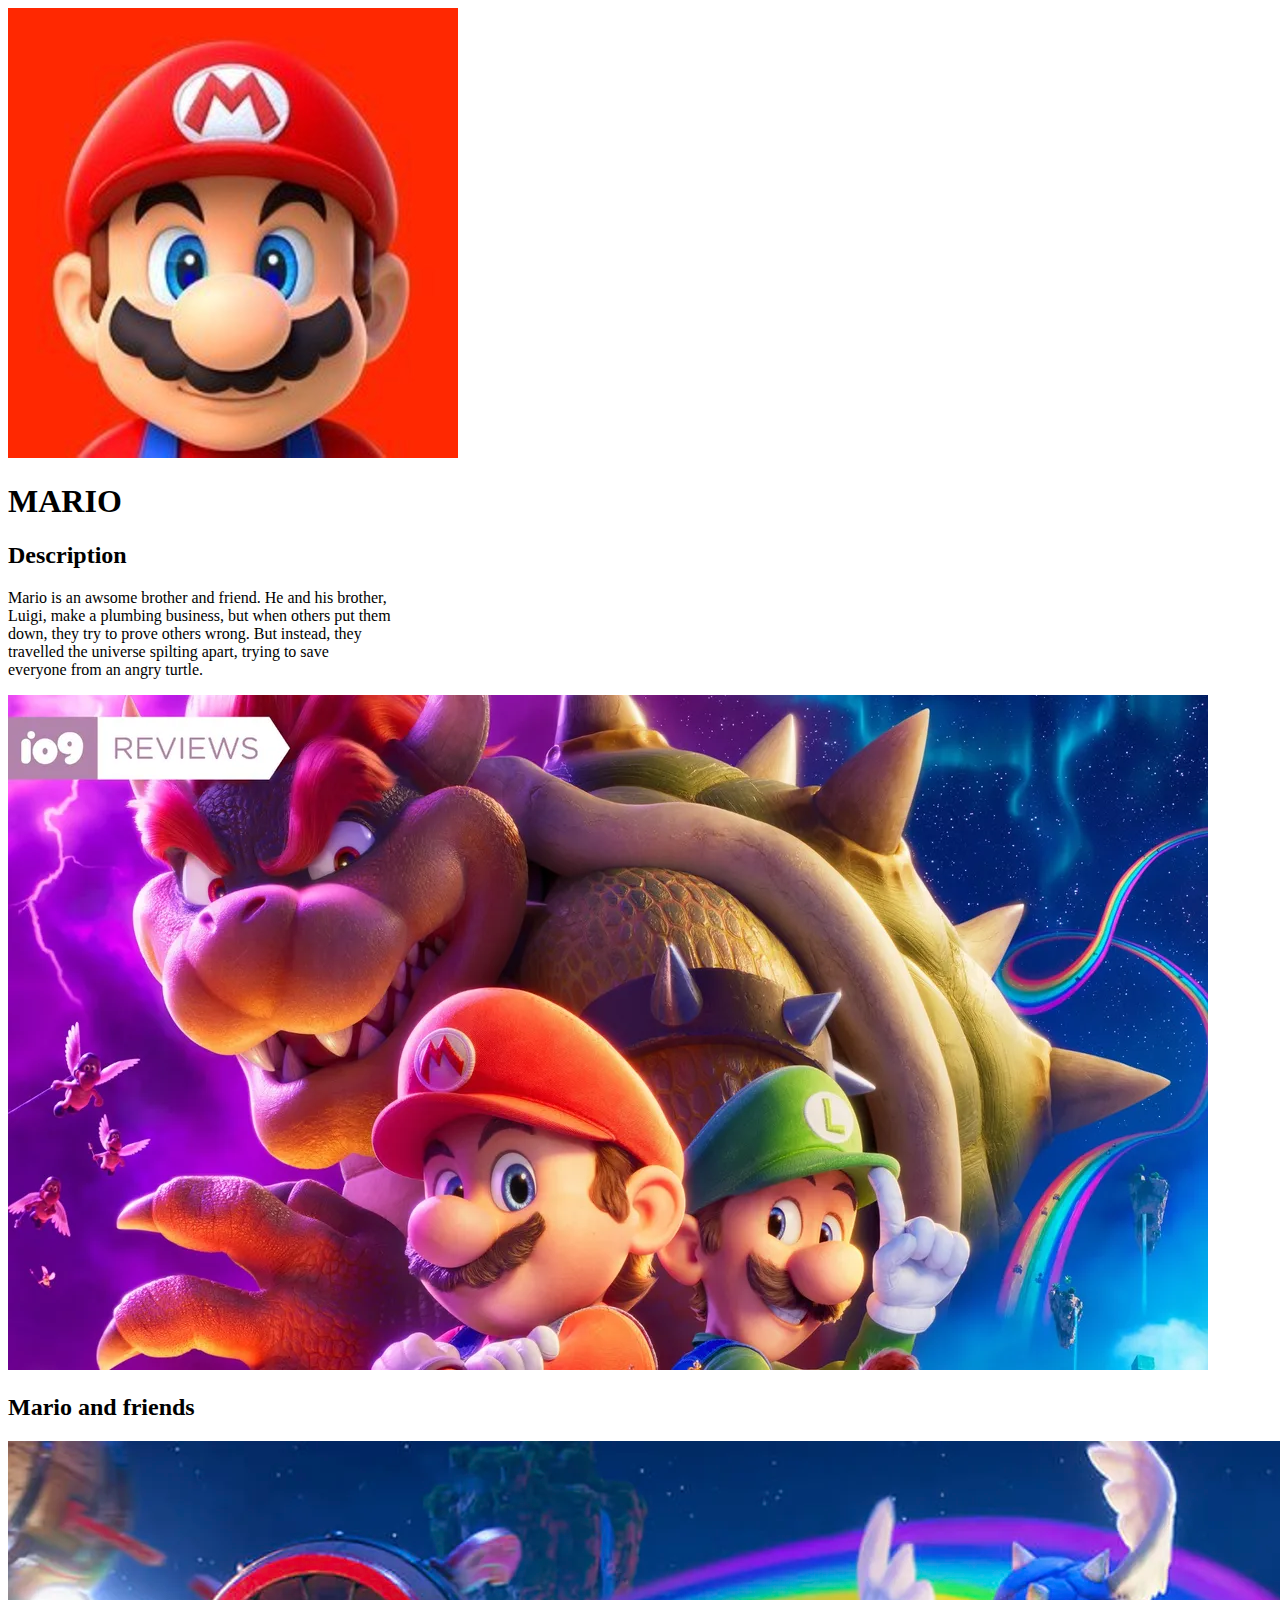
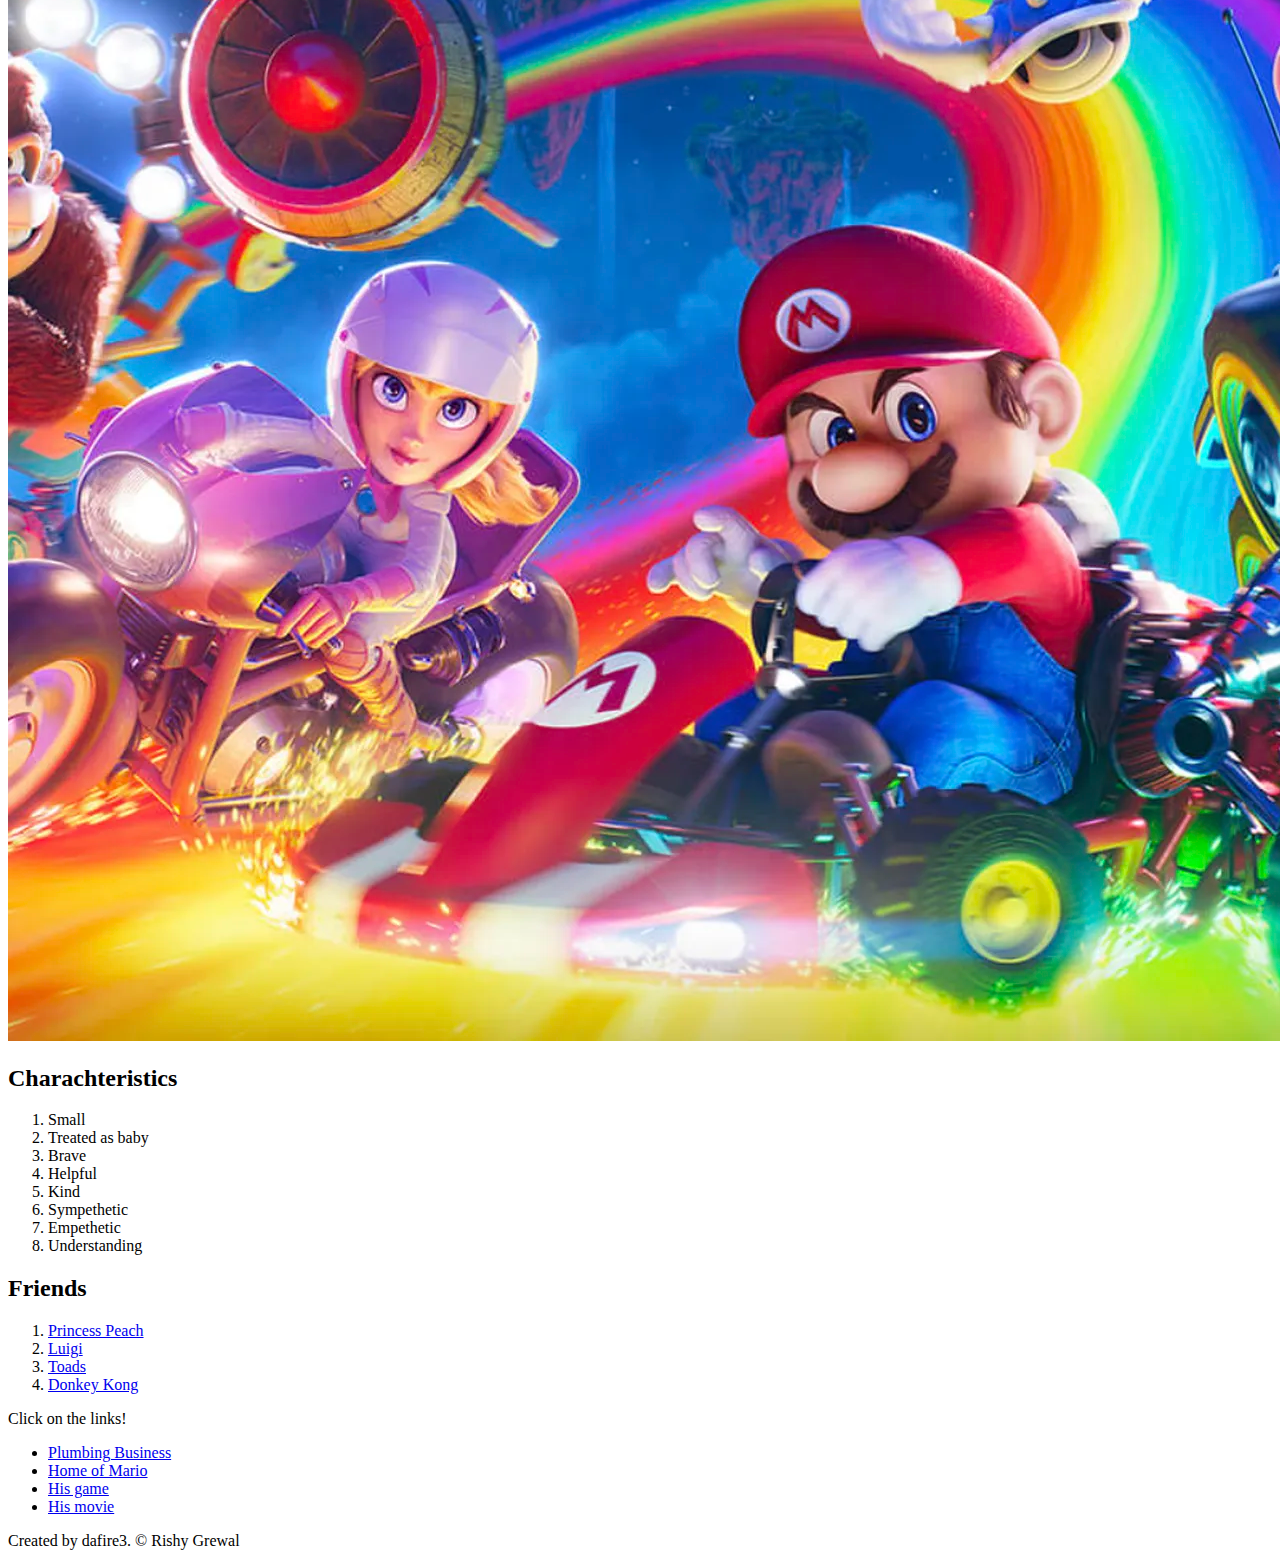
==== index.html @ 8bf867bc "Added our charicters index.html and images" ====
<!DOCTYPE html>
<!DOCTYPE html>
<html>
<head>
	<title>Mario</title>
	<link rel="icon" href="img/mario.jpeg">
</head>
<body>
	<!-- header element -->
	<header>
		<img src="img/mario.jpeg">
		<h1><b>MARIO</b></h1>
	</header>

	<main>
		<h2>Description</h2>
           <p>Mario is an awsome brother and friend. He and his brother,<br> Luigi, make a plumbing business, but when others put them<br> down, they try to prove others wrong. But instead, they <br>travelled the universe spilting apart, trying to save <br>everyone from an angry turtle.</p>
		<img src="img/sa.jpeg">
		<h2>Mario and friends</h2>
		<img src="img/x.jpeg">
		<h2>Charachteristics</h2>
		<ol>
			<li>Small</li>
			<li>Treated as baby</li>
			<li>Brave</li>
			<li>Helpful</li>
			<li>Kind</li>
			<li>Sympethetic</li>
			<li>Empethetic</li>
			<li>Understanding</li>
		</ol>
		<h2>Friends</h2>
	  	<ol>
	  		<li><a href="https://en.wikipedia.org/wiki/Princess_Peach" target="_blank" title="Princess Peach">Princess Peach</a></li>	
	  		<li><a href="https://en.wikipedia.org/wiki/Luigi" target="_blank" title="Luigi">Luigi</a></li> 
	  		<li><a href="https://en.wikipedia.org/wiki/Toad_(Nintendo)" target="_blank" title="Toads">Toads</a></li>
	  		<li><a href="https://en.wikipedia.org/wiki/Donkey_Kong" target="_blank" title="Donkey Kong"> Donkey Kong</a></li>
		</ol>
		<p>Click on the links!</p>
		<ul>
			<li><a href="https://www.smbplumbing.com.au/" target="_blank" title="Let's Plumb">Plumbing Business</a><br></li>
			<li><a href="https://mario.nintendo.com/" target="_blank" title="Let's a go">Home of Mario</a><br></li>
			<li><a href="https://supermario-game.com/" target="_blank" title="Very a Fun">His game</a><br></li>
			<li><a href="https://www.thesupermariobros.movie/" target="_blank" title="FUNNY"> His movie</a><br></li>
		</ul>
	</main>

	<footer>
		<p>Created by dafire3. &copy; Rishy Grewal</p>
	</footer>

</body>
</html>
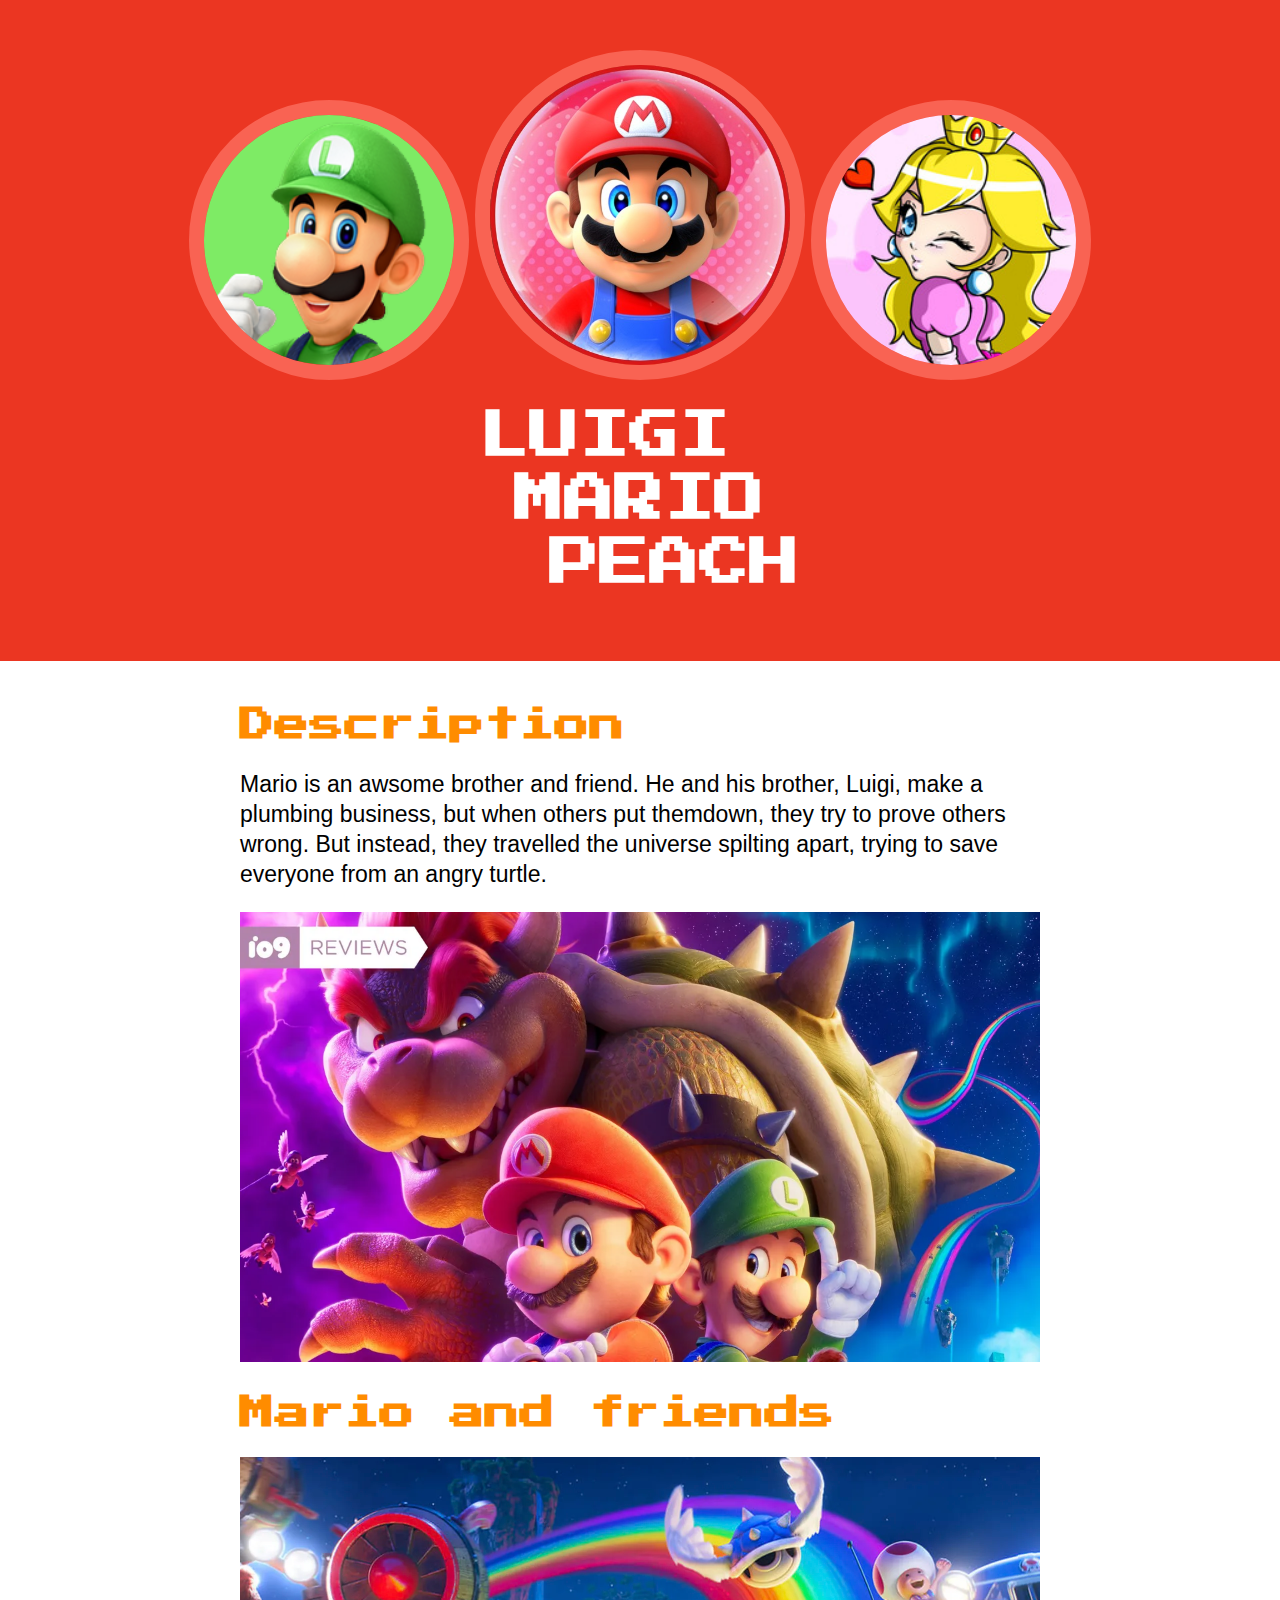
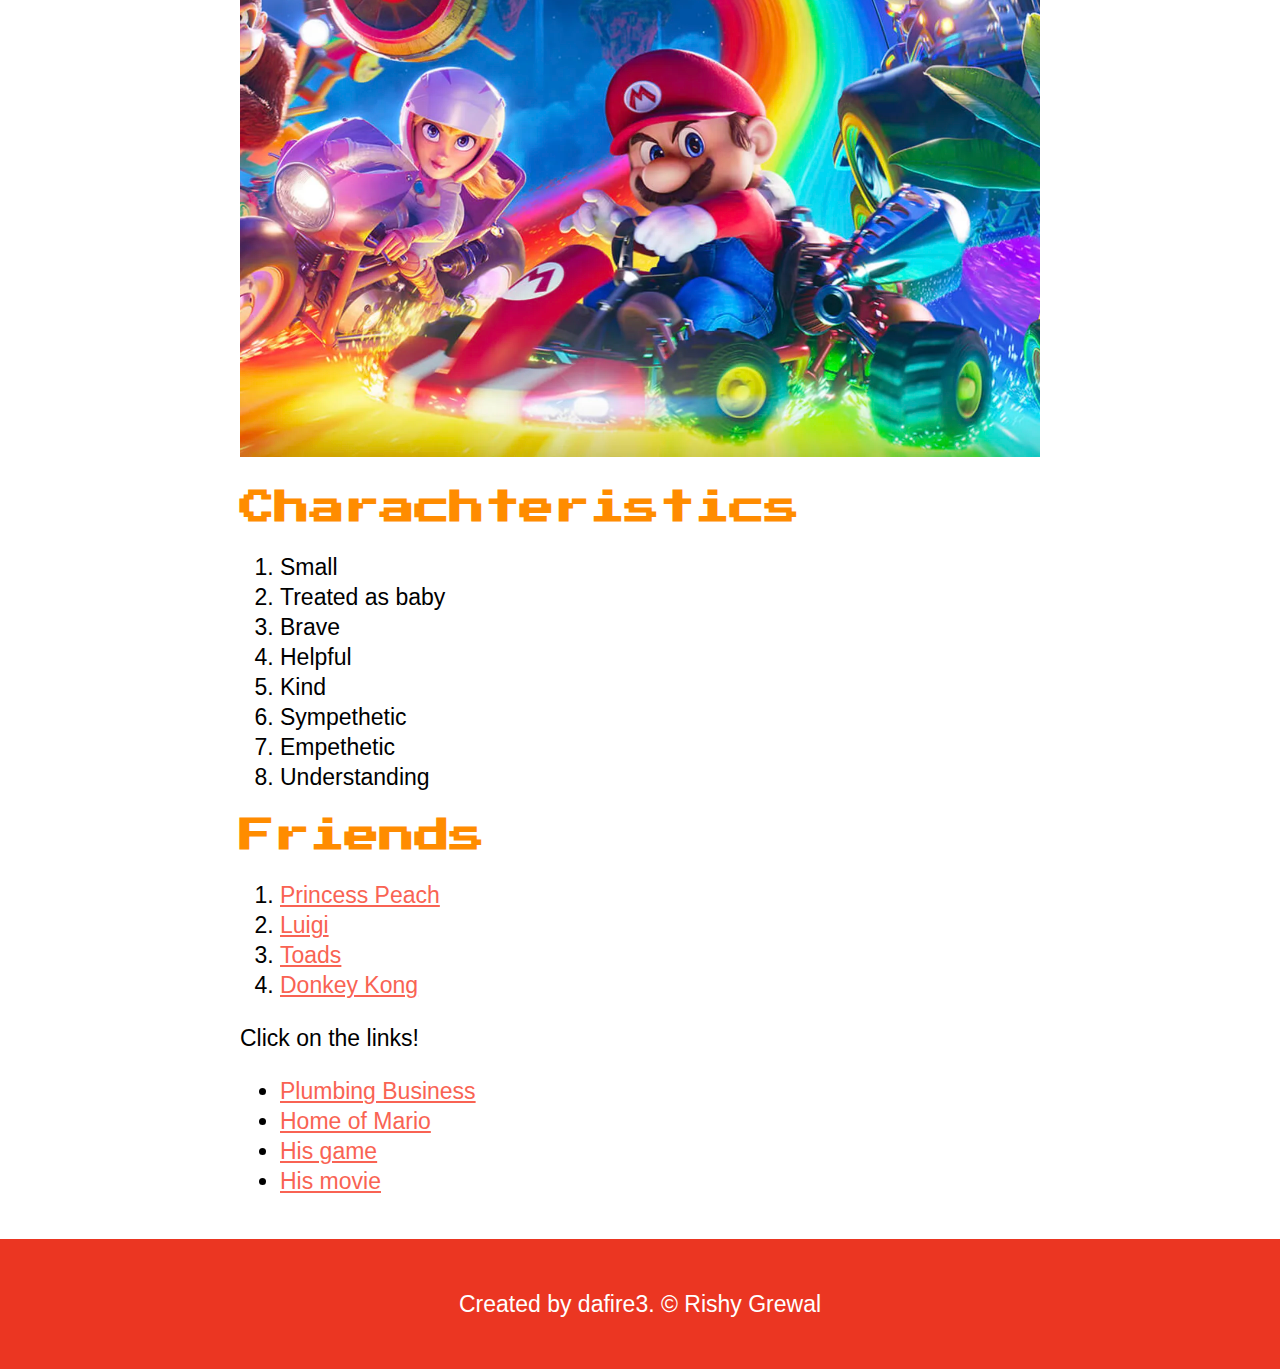
==== commit 719cf459: "made css for code added images" ====
--- a/index.html
+++ b/index.html
@@ -4,17 +4,25 @@
 <head>
 	<title>Mario</title>
 	<link rel="icon" href="img/mario.jpeg">
+	<link href='https://fonts.googleapis.com/css?family=Press+Start+2P&display=swap' rel='stylesheet'>
+	<link rel="stylesheet" type="text/css" href="css/hero.css">
 </head>
 <body>
 	<!-- header element -->
 	<header>
-		<img src="img/mario.jpeg">
-		<h1><b>MARIO</b></h1>
+		<img src="img/lu.jpeg" class="img_l">
+		<img src="img/mario3.jpeg">
+		<img src="img/pe.jpeg" class="img_p">	
+		<div class="text">
+			<h1 class="l"><b>LUIGI</b></h1>
+			<h1><b>MARIO</b></h1>
+			<h1 class="p"><b>PEACH</b></h1>
+		</div>
 	</header>
 
 	<main>
 		<h2>Description</h2>
-           <p>Mario is an awsome brother and friend. He and his brother,<br> Luigi, make a plumbing business, but when others put them<br> down, they try to prove others wrong. But instead, they <br>travelled the universe spilting apart, trying to save <br>everyone from an angry turtle.</p>
+           <p>Mario is an awsome brother and friend. He and his brother, Luigi, make a plumbing business, but when others put themdown, they try to prove others wrong. But instead, they travelled the universe spilting apart, trying to save everyone from an angry turtle.</p>
 		<img src="img/sa.jpeg">
 		<h2>Mario and friends</h2>
 		<img src="img/x.jpeg">
--- a/css/hero.css
+++ b/css/hero.css
@@ -0,0 +1,87 @@
+body{
+	font-family: Helvetica, Arial, sans-serif;
+	margin: 0;
+	font-size: 23px;
+	line-height: 30px;
+
+}
+
+header{
+	background-color:#EB3622 ;
+	text-align: center;
+	padding-top: 50px;
+	padding-bottom: 50px;
+}
+
+
+.text .l{
+	text-align: left;
+	padding-left: 480px;
+}
+
+.text .p{
+	text-align: right;
+	background-position-y:600px;
+	padding-right: 480px;
+}
+
+.img_l{
+	width: 250px;
+	height: 250px;
+}
+
+.img_p{
+	width: 250px;
+	height: 250px;
+}
+
+h1, h2{
+	font-family: 'Press Start 2P', cursive;
+}
+header h1{
+	color: white;
+	font-size: 50px;
+}
+
+
+header img{
+	border-radius: 170px;
+	width: 300px;inset-block-end: ;
+	border:15px solid #F96353;
+}
+
+main{
+	max-width: 800px;
+	margin:0 auto;
+	padding:20px;
+}
+main img{
+	max-width: 100%;
+}
+
+h2{
+	font-size: 35px;
+	color: darkorange;
+}
+a{
+	color:#F96353;
+}
+a:hover{
+	background-color:indianred;
+
+}
+
+
+footer{
+	background-color: #EB3622;
+	text-align: center;
+	color:white;
+	padding: 50px;
+}
+
+footer p{
+	margin: 0;
+}
+
+
+
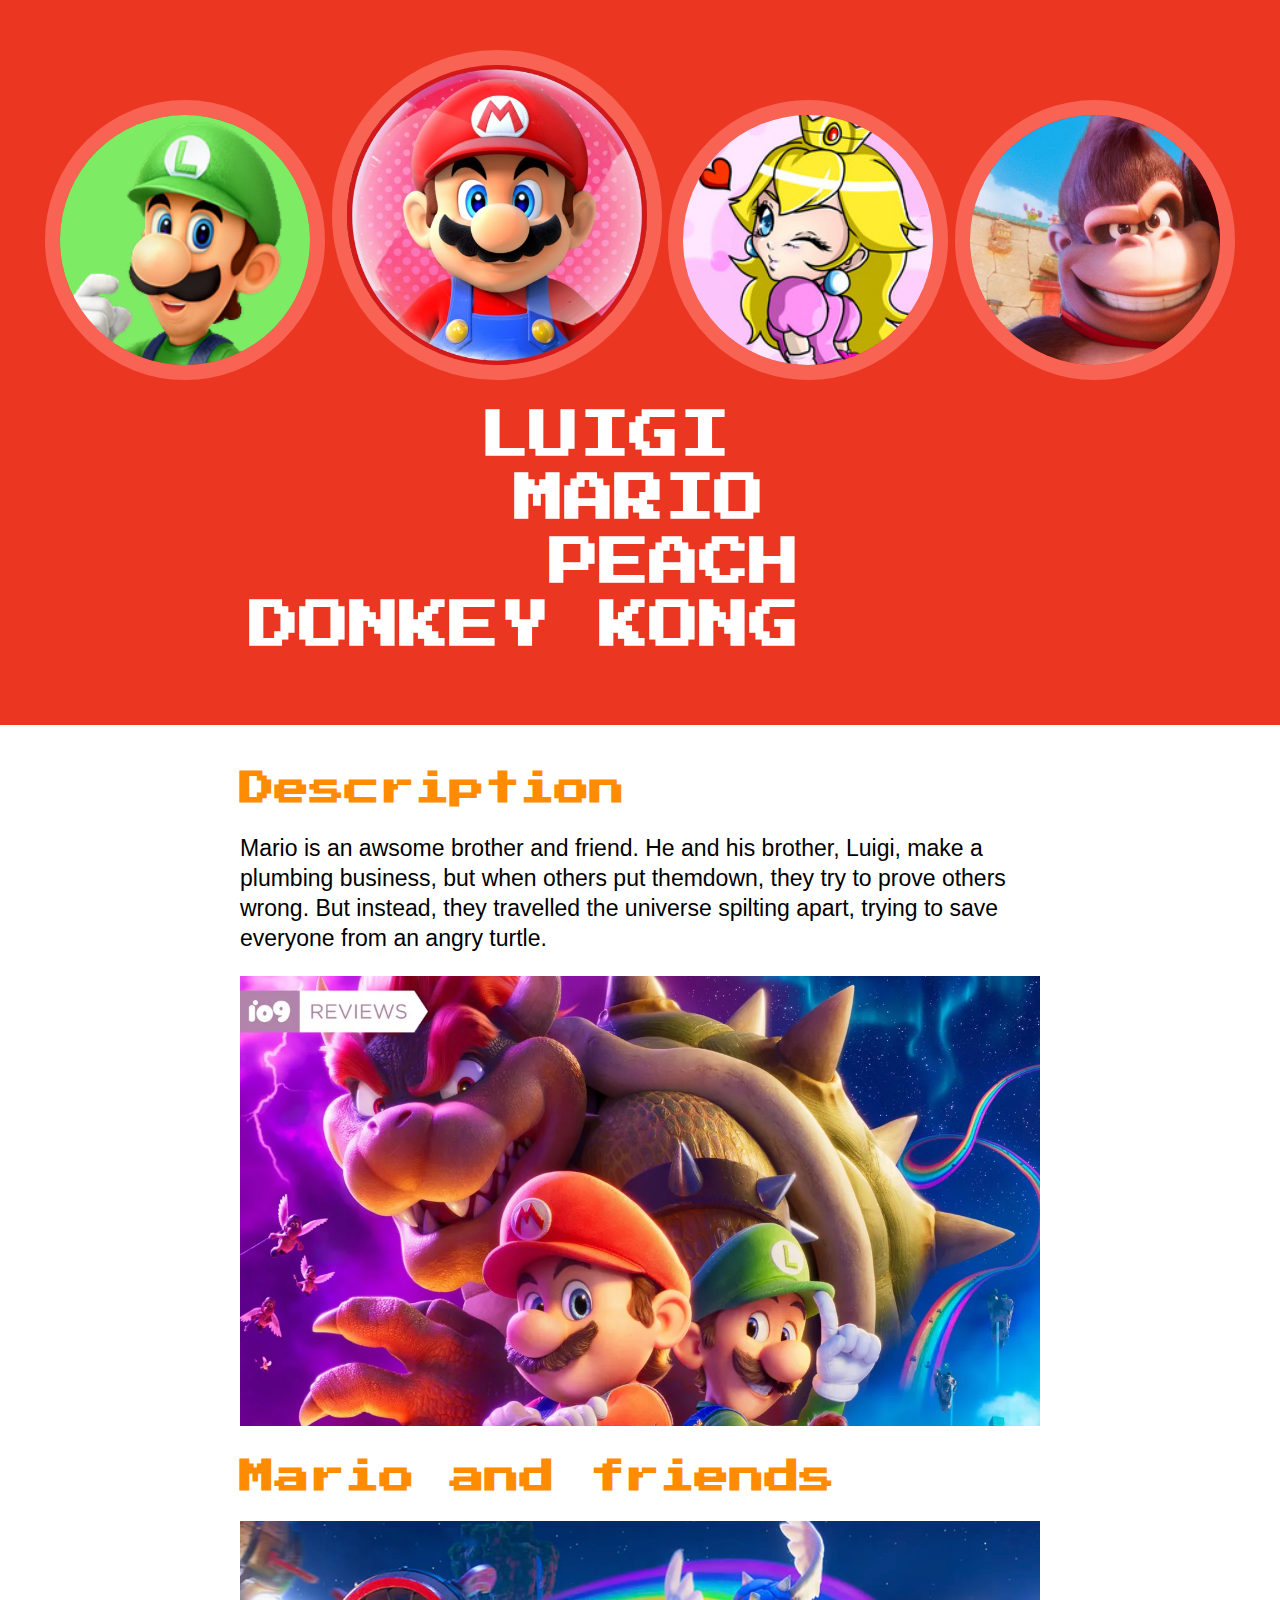
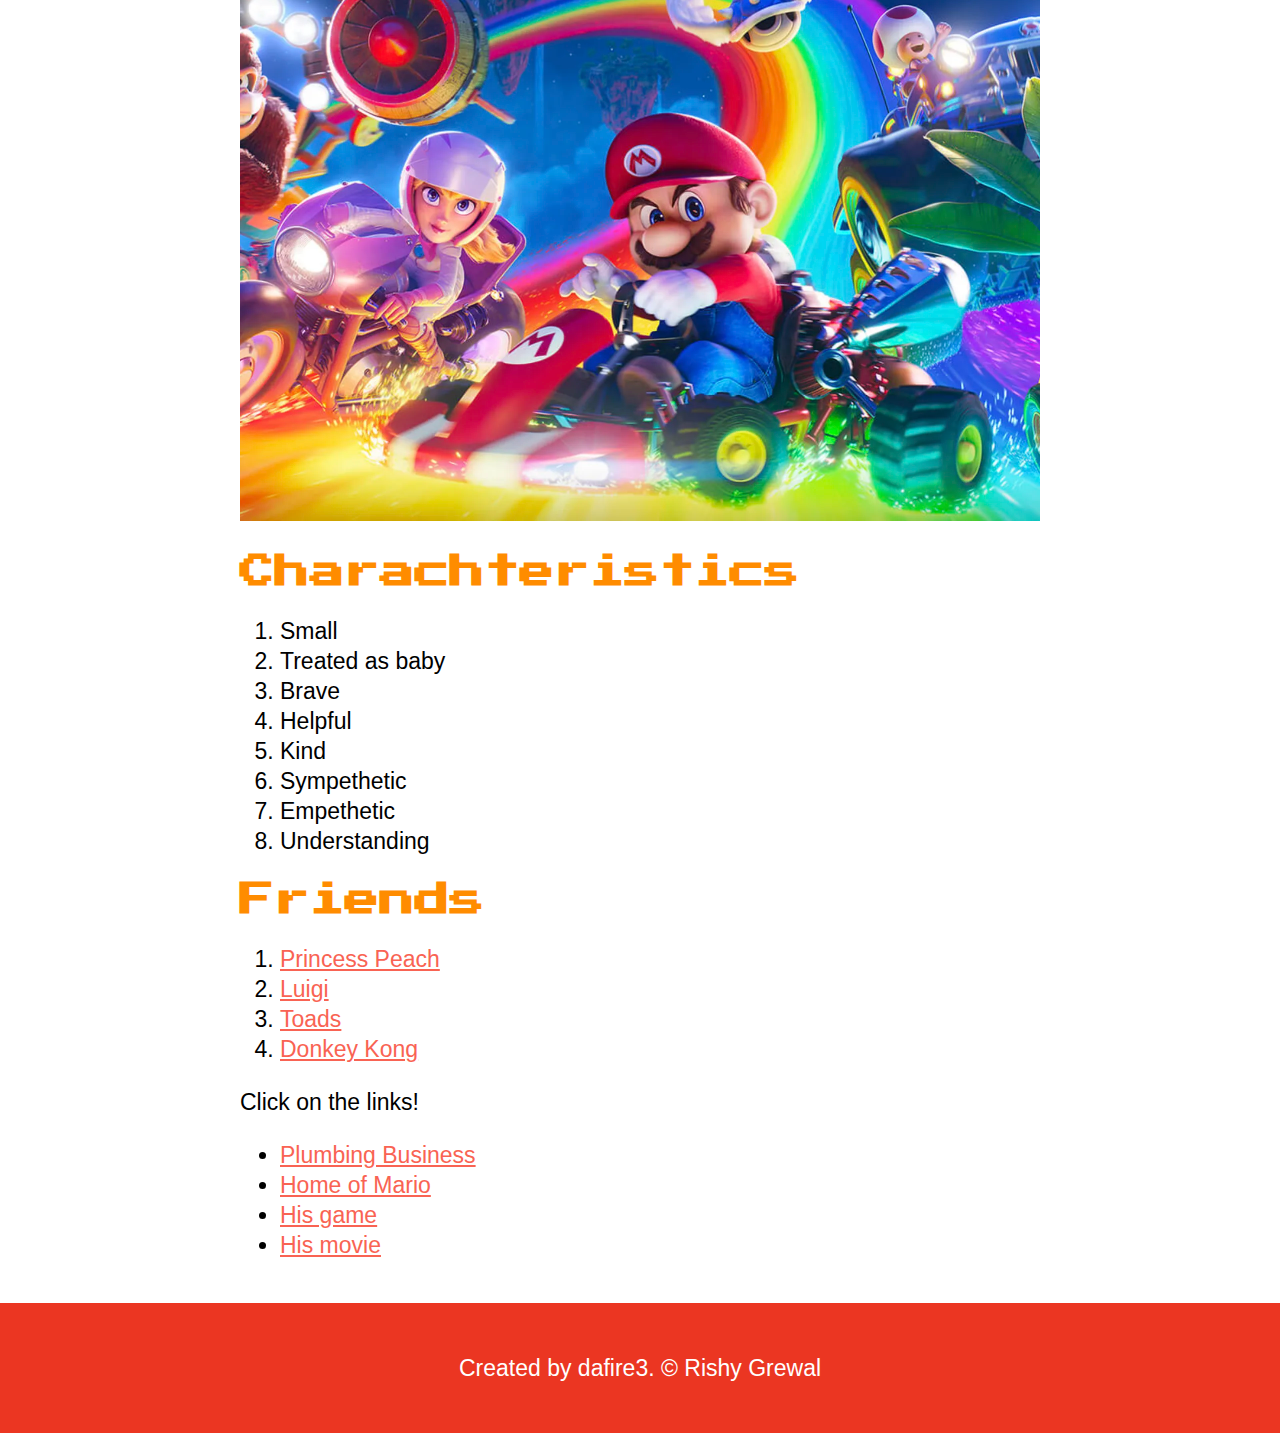
==== commit 65a2650c: "added donkey kong" ====
--- a/index.html
+++ b/index.html
@@ -12,11 +12,14 @@
 	<header>
 		<img src="img/lu.jpeg" class="img_l">
 		<img src="img/mario3.jpeg">
-		<img src="img/pe.jpeg" class="img_p">	
+		<img src="img/pe.jpeg" class="img_p">
+		<img src="img/dkss.jpeg" class="img_p">
 		<div class="text">
 			<h1 class="l"><b>LUIGI</b></h1>
 			<h1><b>MARIO</b></h1>
 			<h1 class="p"><b>PEACH</b></h1>
+			<h1 class="p"><b>DONKEY KONG</b></h1>
+
 		</div>
 	</header>
 
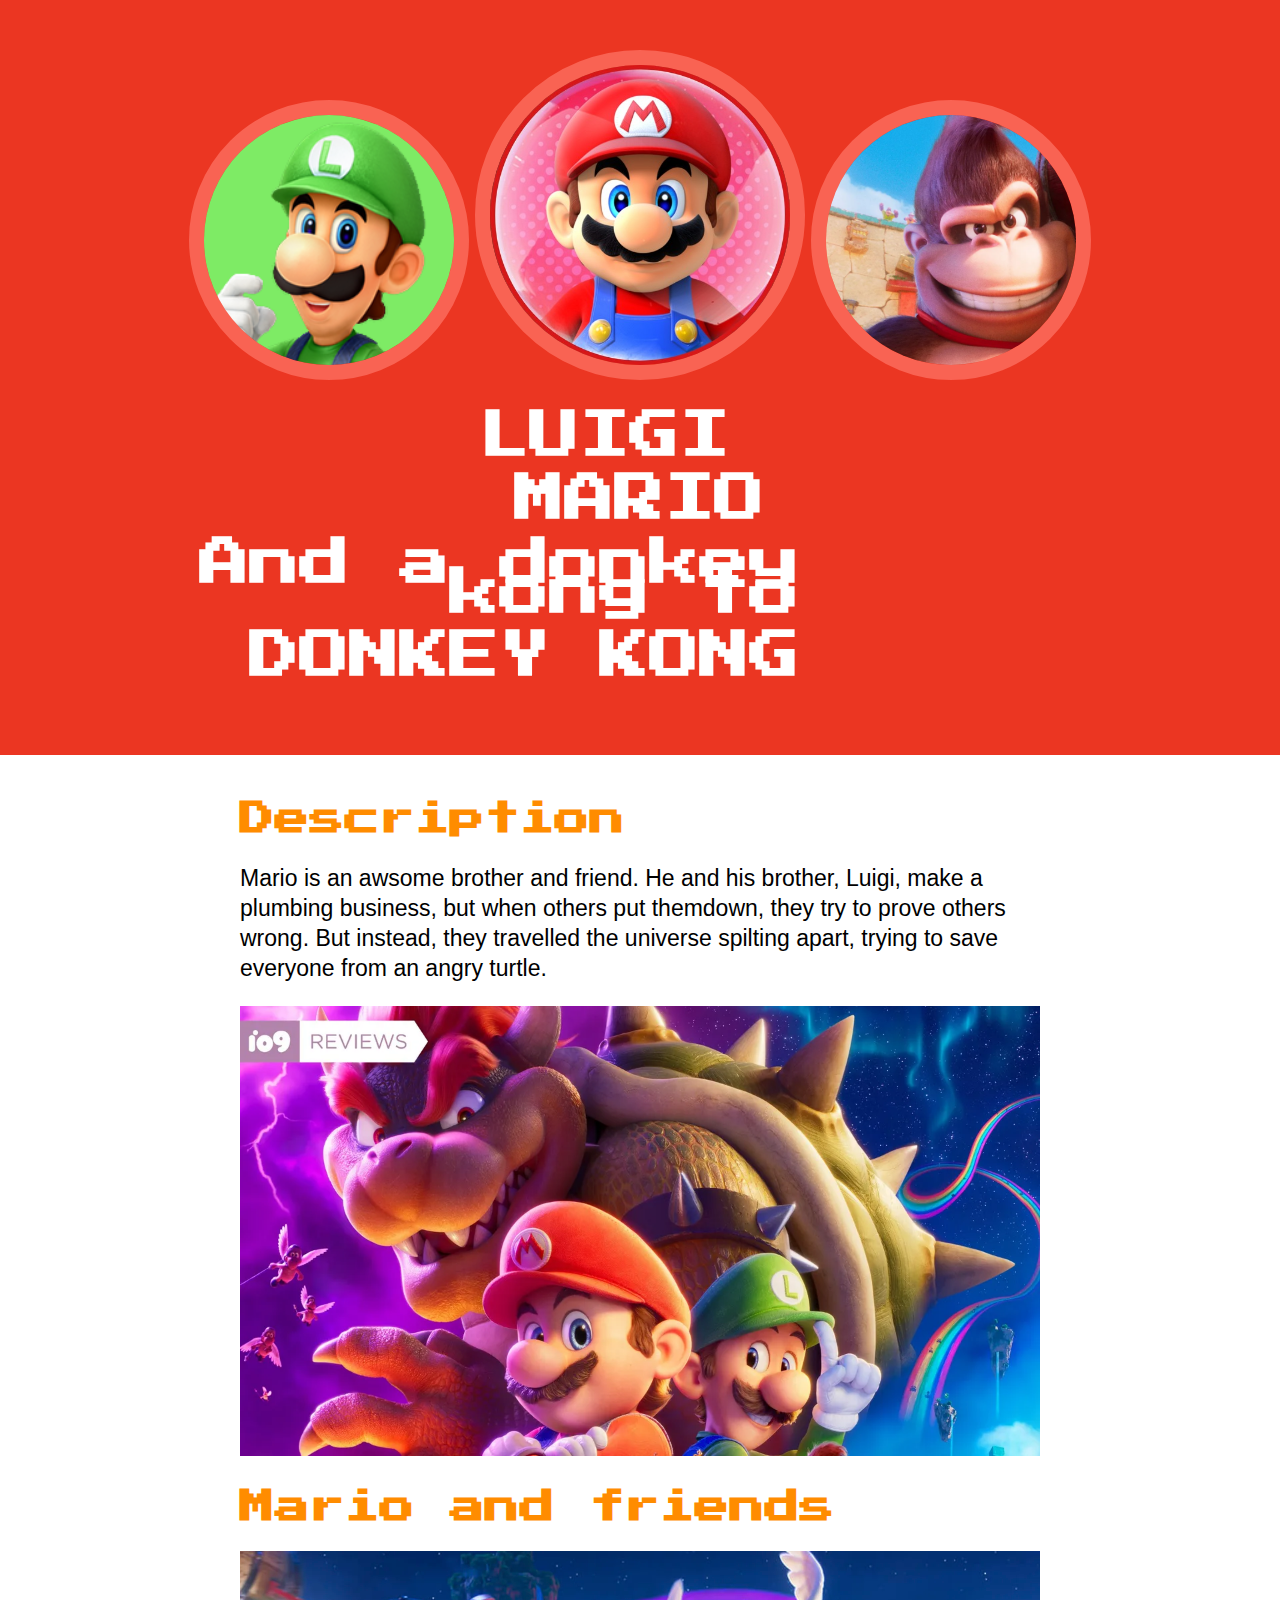
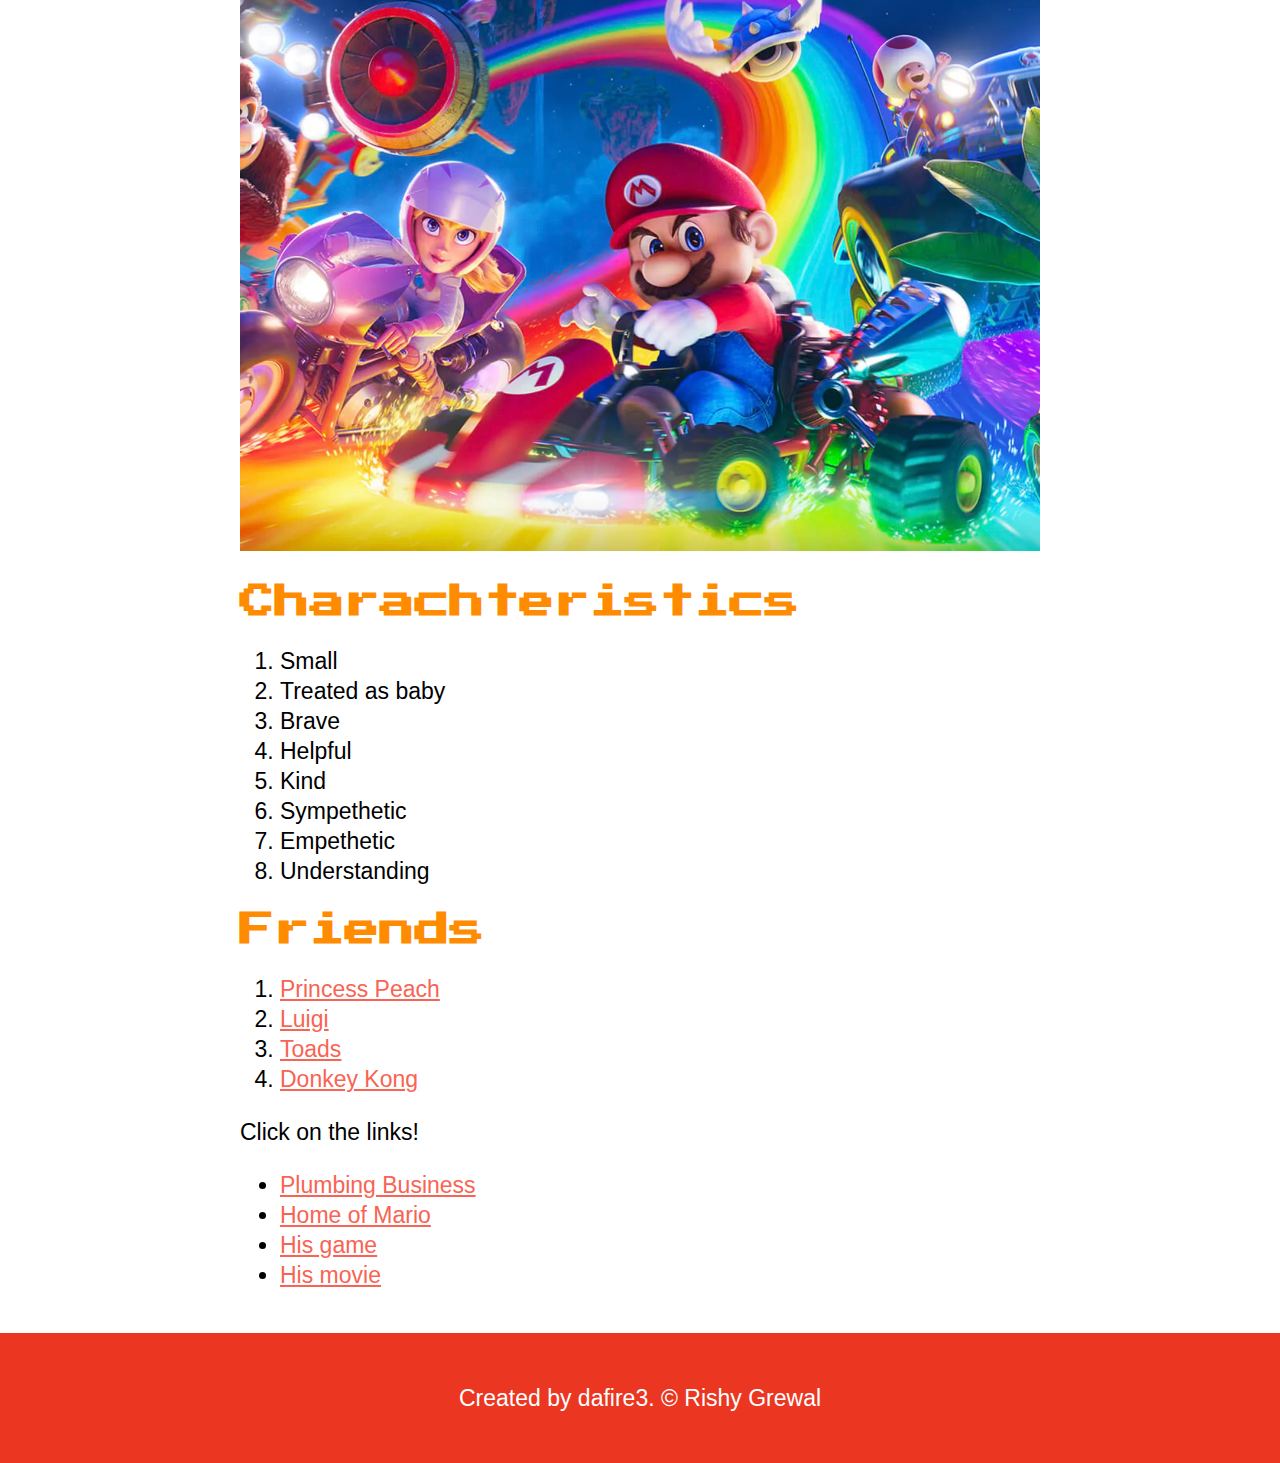
==== commit 8567870c: "added donkey kong" ====
--- a/index.html
+++ b/index.html
@@ -12,12 +12,14 @@
 	<header>
 		<img src="img/lu.jpeg" class="img_l">
 		<img src="img/mario3.jpeg">
-		<img src="img/pe.jpeg" class="img_p">
 		<img src="img/dkss.jpeg" class="img_p">
+
 		<div class="text">
 			<h1 class="l"><b>LUIGI</b></h1>
 			<h1><b>MARIO</b></h1>
-			<h1 class="p"><b>PEACH</b></h1>
+			
+
+			<h1 class="p"><b>And a donkey kong to</b></h1>
 			<h1 class="p"><b>DONKEY KONG</b></h1>
 
 		</div>
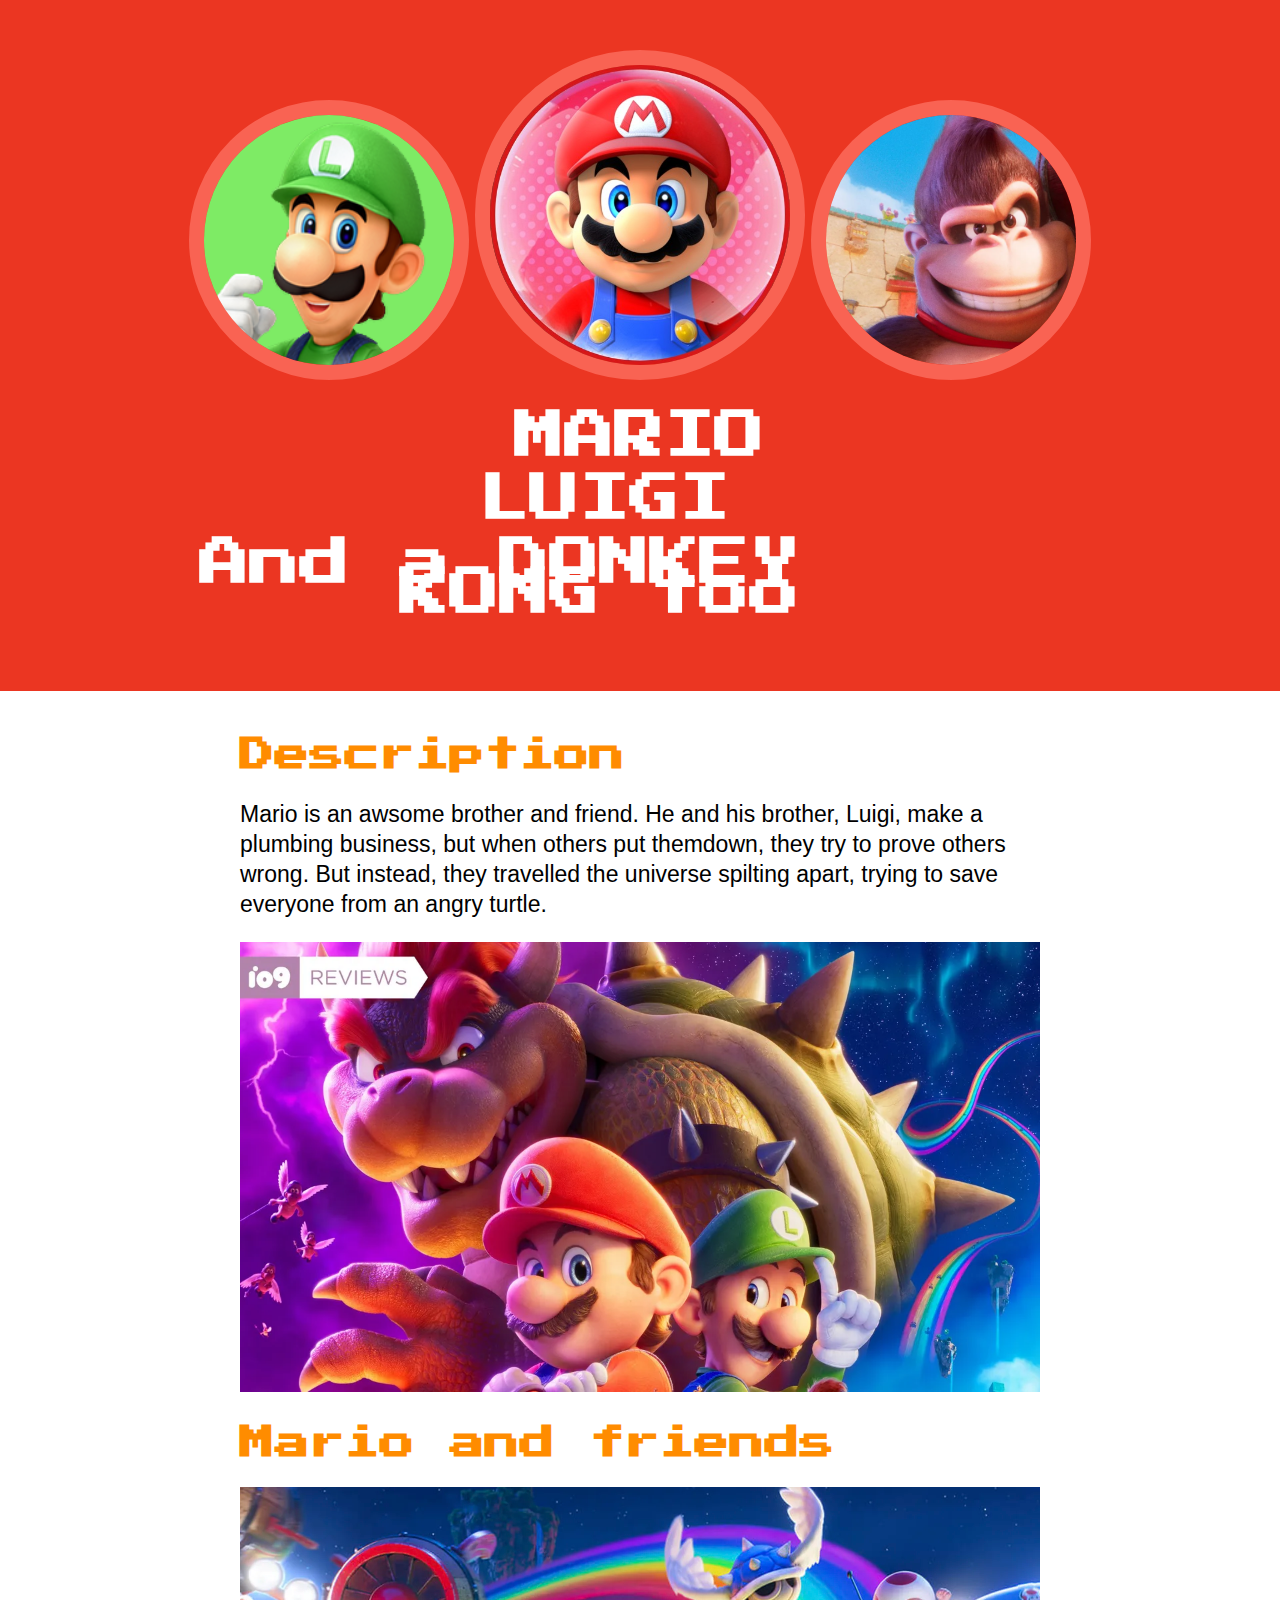
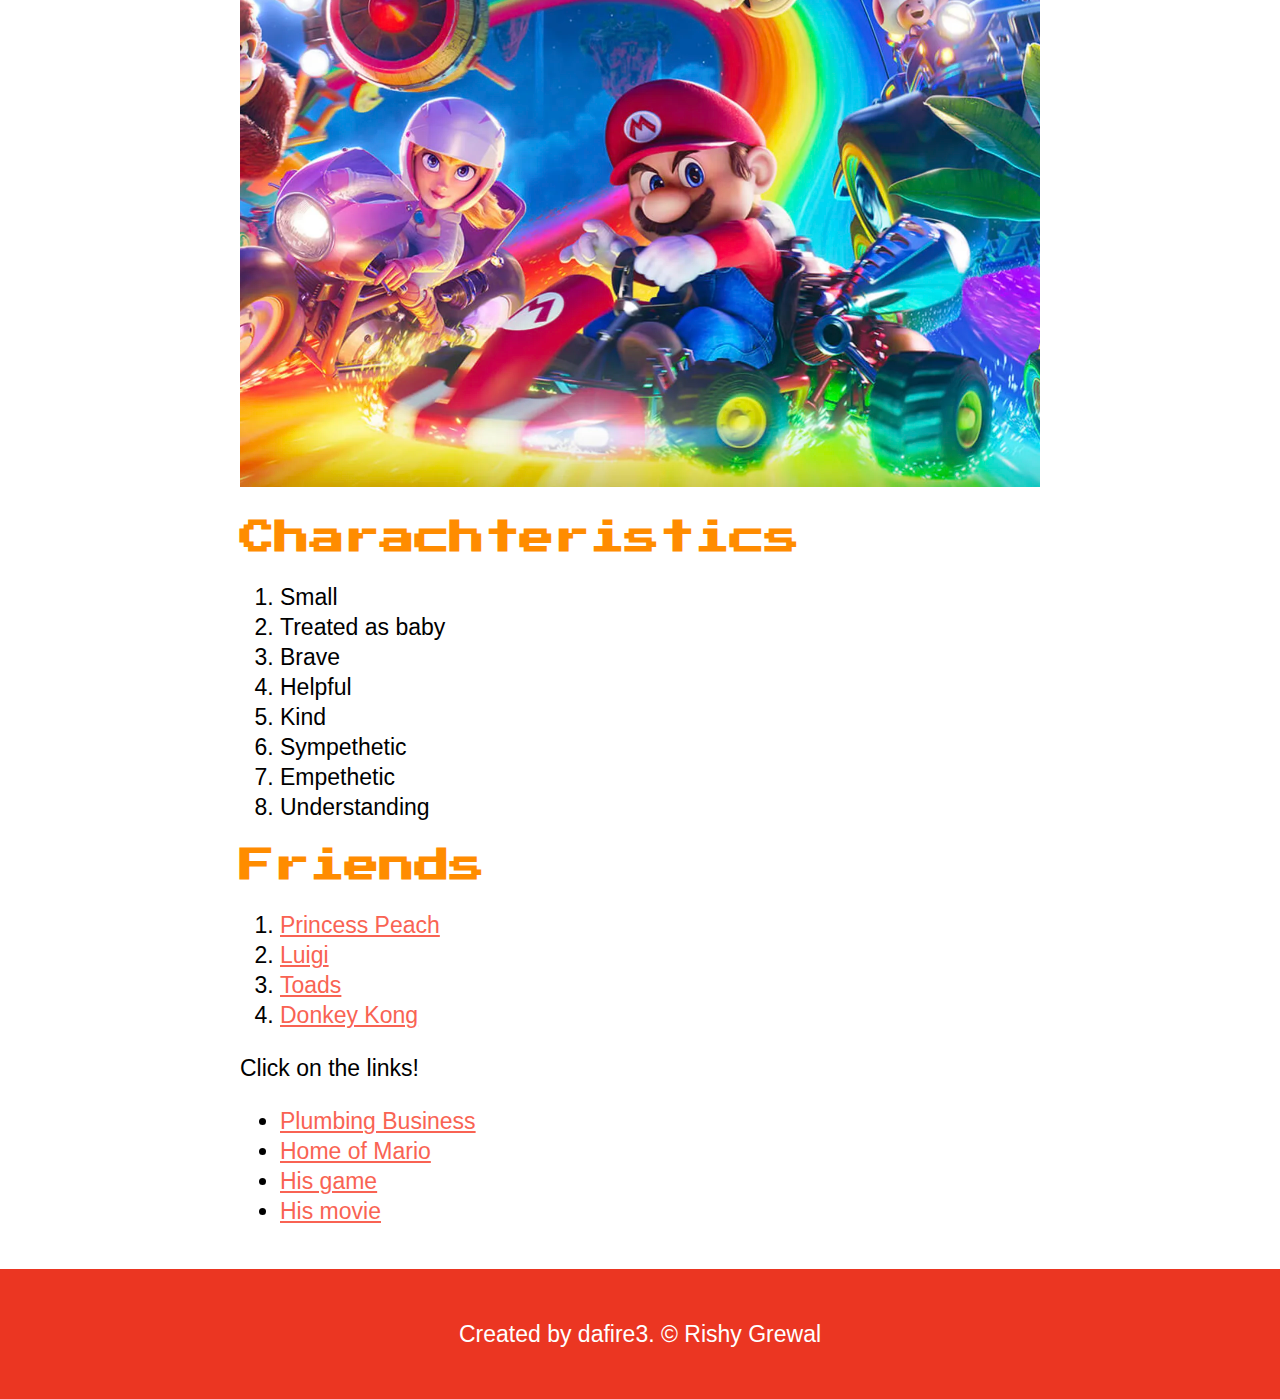
==== commit 6da20fb9: "changed marioto luigi and vice versa" ====
--- a/index.html
+++ b/index.html
@@ -15,12 +15,13 @@
 		<img src="img/dkss.jpeg" class="img_p">
 
 		<div class="text">
+			<h1><b>MARIO</b></h1>
 			<h1 class="l"><b>LUIGI</b></h1>
-			<h1><b>MARIO</b></h1>
+			
 			
 
-			<h1 class="p"><b>And a donkey kong to</b></h1>
-			<h1 class="p"><b>DONKEY KONG</b></h1>
+			<h1 class="p"><b>And a DONKEY KONG too</b></h1>
+			<h1 class="p"><b></b></h1>
 
 		</div>
 	</header>
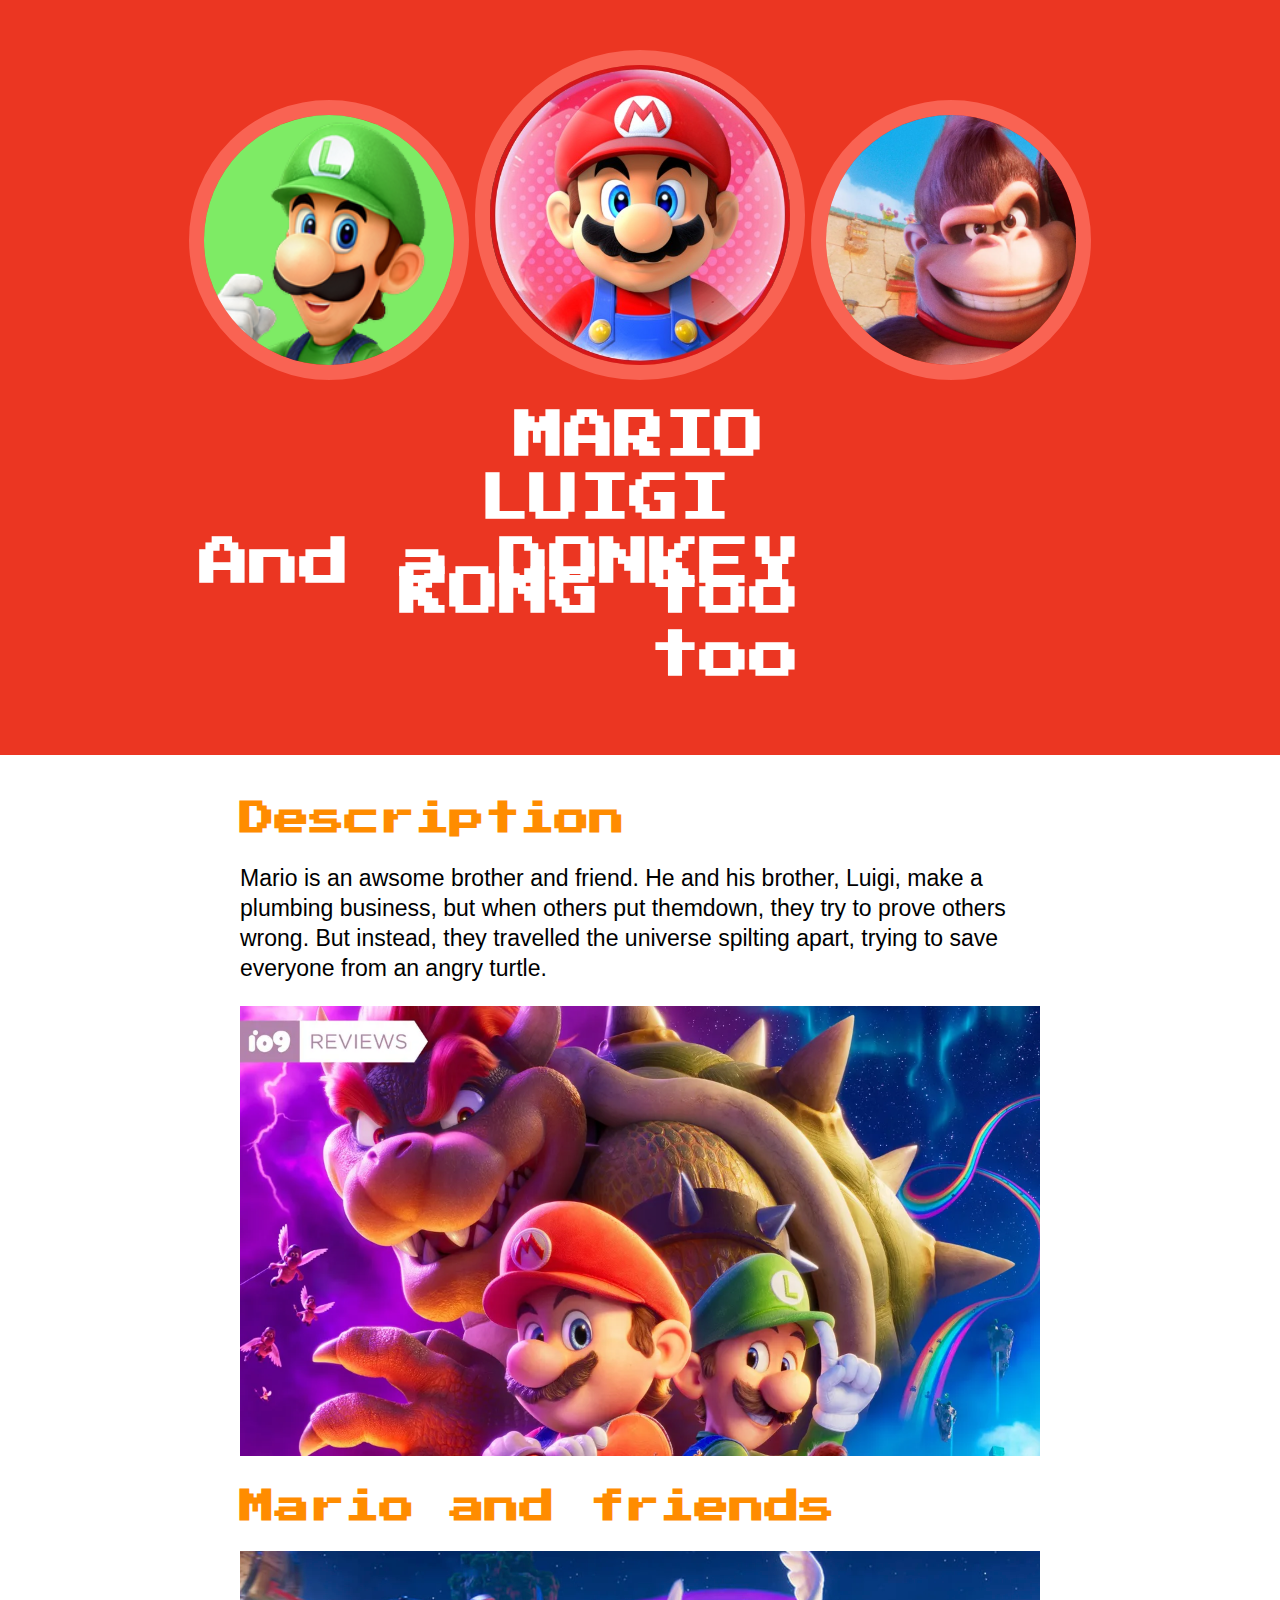
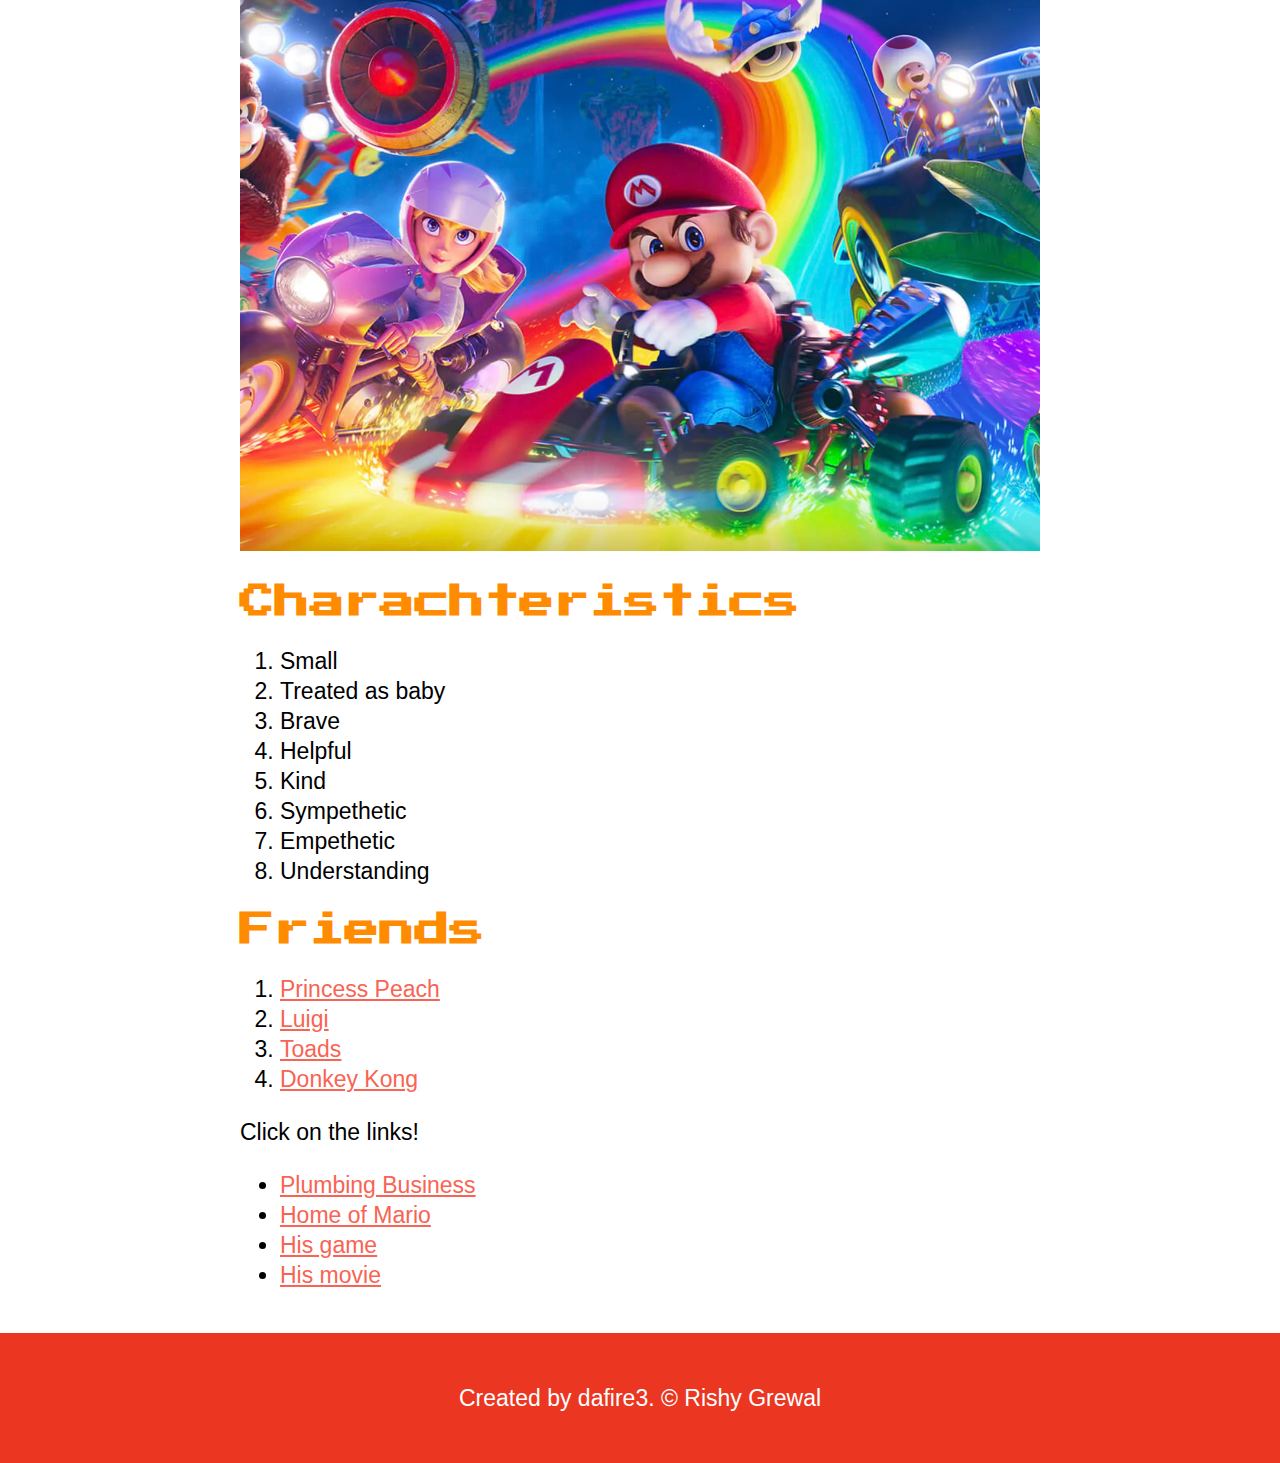
==== commit 58465c73: "too" ====
--- a/index.html
+++ b/index.html
@@ -21,7 +21,7 @@
 			
 
 			<h1 class="p"><b>And a DONKEY KONG too</b></h1>
-			<h1 class="p"><b></b></h1>
+			<h1 class="p"><b>too</b></h1>
 
 		</div>
 	</header>
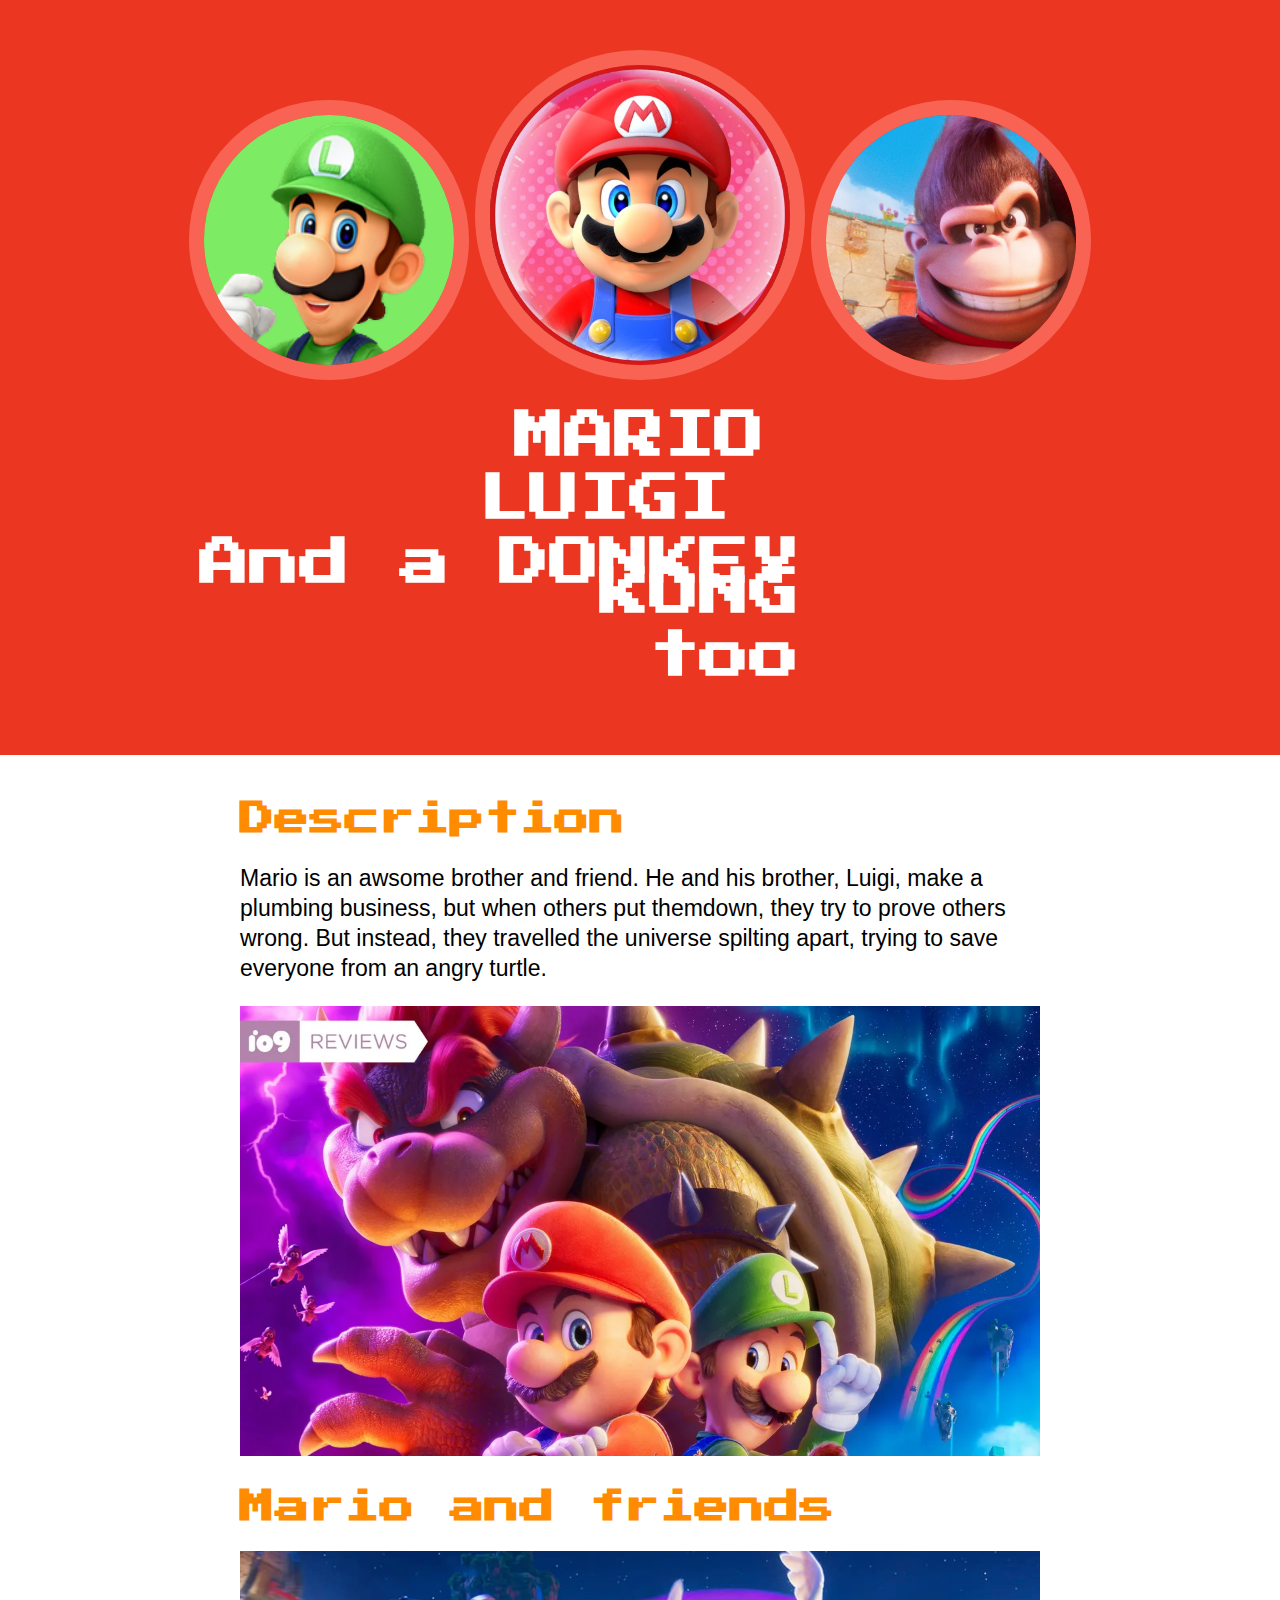
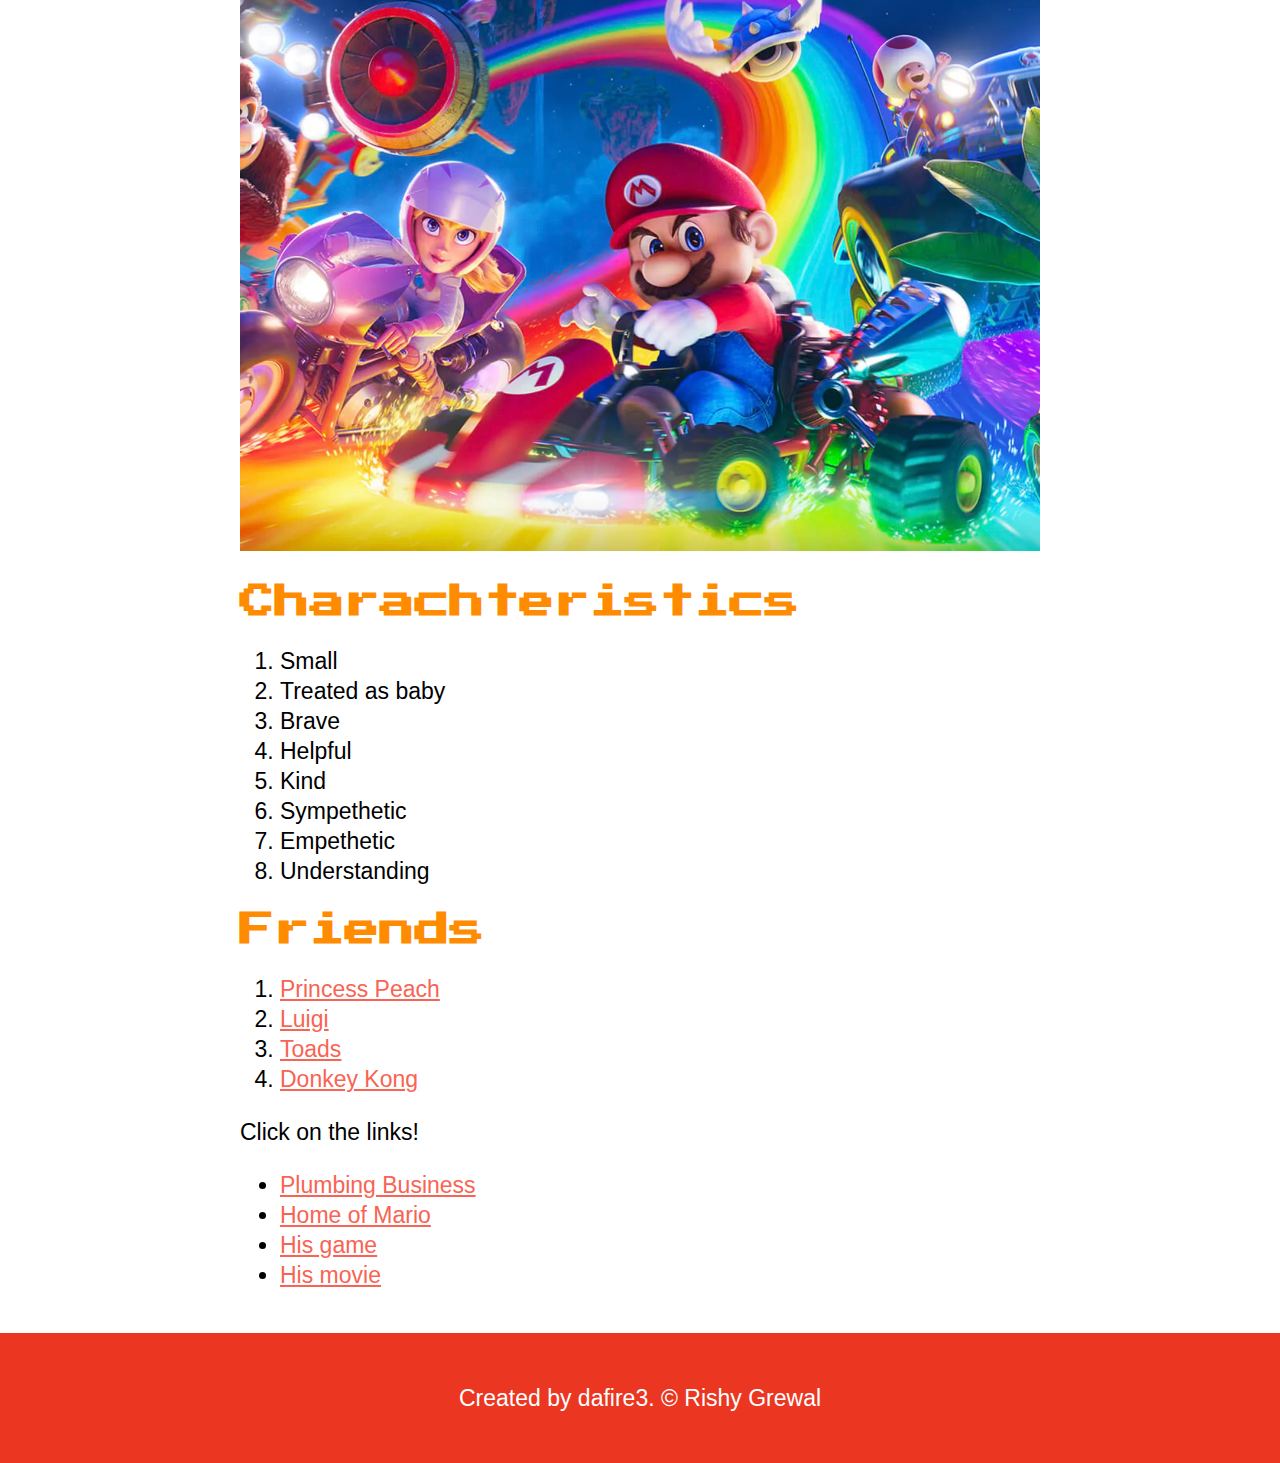
==== commit 49d8a1ba: "s" ====
--- a/index.html
+++ b/index.html
@@ -20,7 +20,7 @@
 			
 			
 
-			<h1 class="p"><b>And a DONKEY KONG too</b></h1>
+			<h1 class="p"><b>And a DONKEY KONG</b></h1>
 			<h1 class="p"><b>too</b></h1>
 
 		</div>
